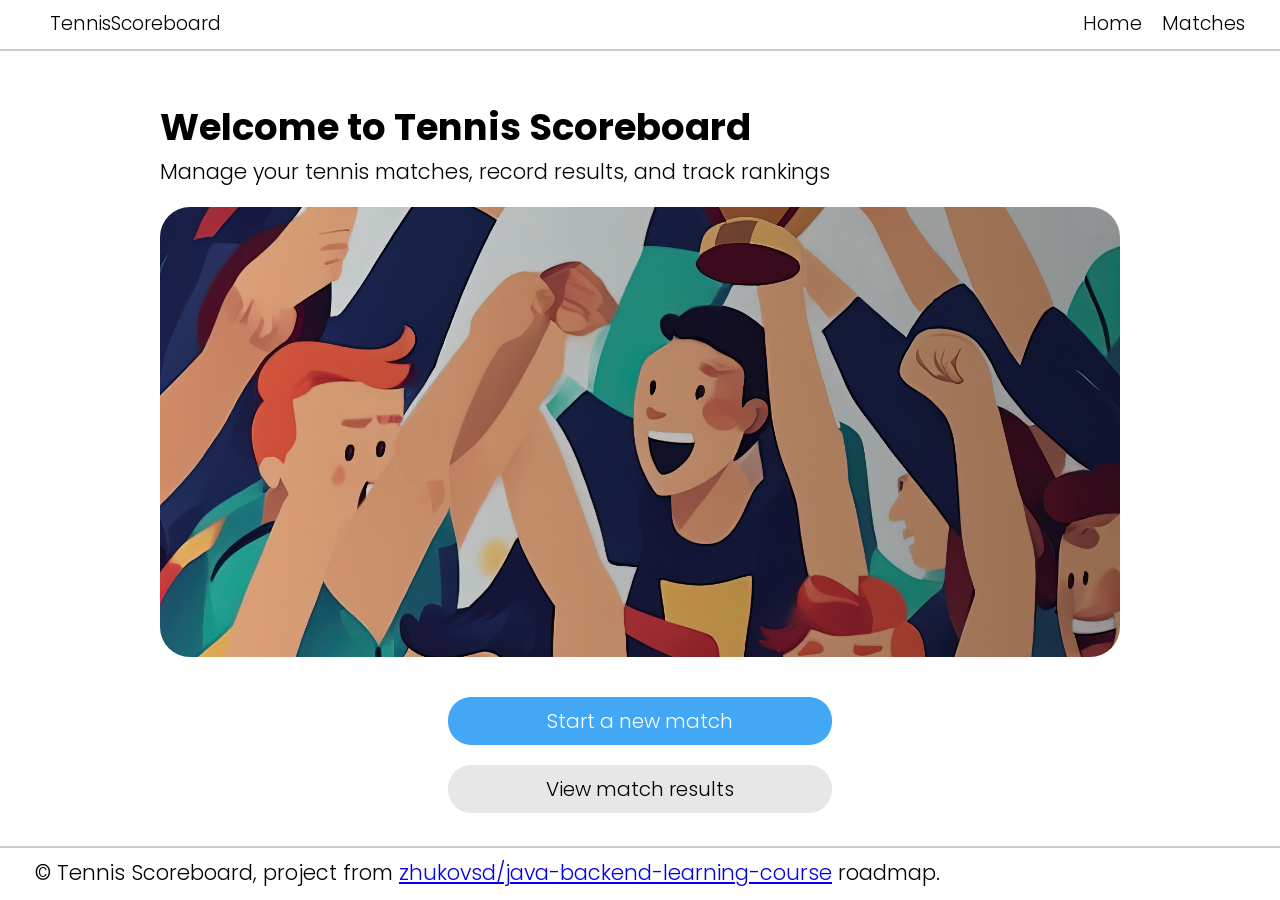
==== src/static/index.html @ e4fd3d89 "init database" ====
<!DOCTYPE html>
<html lang="en">
<head>
    <meta charset="UTF-8">
    <meta name="viewport" content="width=device-width, initial-scale=1.0">
    <title>Tennis Scoreboard | Home</title>
    <link rel="preconnect" href="https://fonts.googleapis.com">
    <link rel="preconnect" href="https://fonts.gstatic.com" crossorigin>
    <link href="https://fonts.googleapis.com/css2?family=Poppins:wght@300;400;500;700&display=swap" rel="stylesheet">
    <link rel="stylesheet" href="css/style.css">

    <script src="js/app.js"></script>
</head>
<body>
<header class="header">
    <section class="nav-header">
        <div class="brand">
            <div class="nav-toggle">
                <img src="images/menu.png" alt="Logo" class="logo">
            </div>
            <span class="logo-text">TennisScoreboard</span>
        </div>
        <div>
            <nav class="nav-links">
                <a class="nav-link" href="#">Home</a>
                <a class="nav-link" href="#">Matches</a>
            </nav>
        </div>
    </section>
</header>
<main>
    <div class="container">
        <h1>Welcome to Tennis Scoreboard</h1>
        <p>Manage your tennis matches, record results, and track rankings</p>
        <div class="welcome-image"></div>
        <div class="form-container center">
            <a class="homepage-action-button" href="#">
                <button class="btn start-match">
                    Start a new match
                </button>
            </a>
            <a class="homepage-action-button" href="#">
                <button class="btn view-results">
                    View match results
                </button>
            </a>
        </div>
    </div>
</main>
<footer>
    <div class="footer">
        <p>&copy; Tennis Scoreboard, project from <a href="https://zhukovsd.github.io/java-backend-learning-course/">zhukovsd/java-backend-learning-course</a> roadmap.</p>
    </div>
</footer>
</body>
</html>
---- src/static/css/style.css ----
/* Убираем внешние отступы */
body,
h1,
h2,
h3,
h4,
p,
ul[class],
ol[class],
li,
figure,
figcaption,
blockquote,
dl,
dd {
    margin: 0;
}

/* Base Styles */
body {
    min-height: 100vh;
    margin: 0;
    padding: 0;
    scroll-behavior: smooth;
    text-rendering: optimizeSpeed;
    line-height: 1.5;
    font-family: "Poppins", sans-serif;
    font-weight: 300;
    font-style: normal;
}

input,
button,
textarea,
select {
    font: inherit;
}

span {
    font-size: 19px;
}

main {
    min-height: calc(100vh - 104px);
}

.container {
    margin: auto;
    padding-top: 50px;
    width: 75%;
}

body h1 {
    font-size: 37px;
    font-weight: bold;
}

p {
    font-size: 21px;
}

header {
    height: 50px;
}

.nav-header {
    display: flex;
    justify-content: space-between;
    padding: 10px 35px;
    border-bottom: 2px solid #ccc;
    align-items: center;
    position: relative;
    background: #fff;
}

footer {
    display: flex;
    justify-content: space-between;
    height: 50px;
    padding: 0 35px;
    border-top: 2px solid #ccc;
    align-items: center;
}

.brand {
    display: flex;
    align-items: center;
}

.logo {
    max-width: 20px;
    max-height: 20px;
}

.logo-text {
    margin-left: 15px;
}

.nav-links {
    display: flex;
    align-items: center;
}

.nav-link + .nav-link {
    margin-left: 20px;
}

.nav-link {
    font-size: 19px;
    color: #000;
    text-decoration: none;
}

.center {
    margin: 0 auto;
}

.homepage-action-button {
    display: block;
    margin-top: 20px;
    width: 100%;
}

/* Welcome Section */
.welcome-image {
    border-radius: 30px;
    margin-top: 20px;
    background-image: url('../images/welcome_image.png');
    background-position: center;
    min-height: 50vh;
    background-size: cover;
}

.view-results, .start-match {
    border-radius: 23px;
    cursor: pointer;
    font-size: 20px;
    padding: 9px 0;
}

.view-results {
    background-color: #e7e7e7;
}

.start-match {
    background-color: #42a7f5;
    color: #fff;
}

.btn {
    border: none;
    width: 100%;
}

/* Additional Styles for Dropdown Navigation */
.nav-toggle {
    display: none;
}

/* New Match */

.new-match-image {
    border-radius: 30px;
    margin: 20px 0;
    background-image: url('../images/racket.png');
    height: 503px;
    background-size: cover;
    background-position: center;
}

.form-container {
    padding-top: 20px;
    width: 40%;
}

.label-player {
    display: block;
}

.input-player {
    width: 100%;
    padding: 12px 10px;
    border: 1px solid #ccc;
    border-radius: 18px;
}

.input-player::-webkit-input-placeholder {
    color: #42a7f5;
}

.label-player {
    margin: 20px 0 3px;
}

.form-button {
    width: 100%;
    display: block;
    margin-top: 30px;
    padding: 10px 0;
    border-radius: 18px;
    border: none;
    background-color: #42a7f5;
    color: #fff;
    font-size: 24px;
    cursor: pointer;
}

.btn-filter {
    width: 280px;
    line-height: 45px;
    margin-left: 20px;
    border-radius: 18px;
    border: none;
    background-color: #42a7f5;
    color: #fff;
    cursor: pointer;
}

/* Current match */

.current-match-image {
    border-radius: 30px;
    margin-top: 20px;
    background-image: url('../images/scorekeeper.png');
    background-position: center;
    min-height: 30vh;
    background-size: cover;
}

.score-container {
    position: relative;
}

.score-img {
    border-radius: 15px;
}

.score-text {
    font-size: 51px;
    color: #fff;
}

.score {
    border: 1px solid #ccc;
    border-radius: 12px;
    margin-top: 35px;
}

.table {
    width: 100%;
    border-collapse: collapse;
    text-align: left;
}

.table tr {
    padding-left: 10px;
}

.table th {
    padding: 5px;
    border-bottom: 1px solid #dddddd;
}

.table tr:first-child {
    padding: 5px;
    border-bottom: 1px solid #dddddd;
}

.result th {
    font-weight: 400;
    padding-left: 10px;
}

.player1, .player2 {
    font-size: 40px;
}

.player1 td, .player2 td {
    width: 5%;
    padding: 60px 5px;
    font-family: "Roboto Mono", monospace;
    font-optical-sizing: auto;
    font-weight: 300;
    font-style: normal;
}

.table-text + .table-text {
    text-align: center;
}

.score-btn {
    font-size: 20px;
    background-color: #42a7f5;
    color: #fff;
    border: none;
    border-radius: 15px;
    padding: 12px 30px;
    margin-right: 30px;
    cursor: pointer;
}

/* Responsive Styles */
@media (max-width: 992px) {
    .container {
        width: 90%;
    }

    .form-container {
        width: 50%;
    }

    .nav-link {
        font-size: 17px;
    }

    body h1 {
        font-size: 32px;
    }

    p {
        font-size: 18px;
    }

    .nav-header {
        padding: 10px 20px;
    }

    footer {
        padding: 0 20px;
    }
}

@media (max-width: 768px) {
    .container {
        width: 100%;
        margin: 0;
        padding-top: 20px;
        padding-left: 20px;
        padding-right: 20px;
        box-sizing: border-box;
    }

    .form-container {
        width: 80%;
    }

    .nav-header {
        flex-direction: column;
        align-items: flex-start;
    }

    .nav-links {
        flex-direction: column;
        align-items: flex-start;
        display: none;
    }

    .nav-links.active {
        display: flex;
    }

    .nav-link + .nav-link {
        margin-left: 0;
    }

    .nav-toggle {
        display: block;
        cursor: pointer;
        font-size: 24px;
        margin-left: auto;
    }
}

@media (max-width: 576px) {
    .form-container {
        width: 100%;
    }

    .nav-link {
        font-size: 16px;
    }

    body h1 {
        font-size: 28px;
    }

    p {
        font-size: 16px;
    }

    .nav-header {
        position: absolute;
        background-color: white;
        width: 100%;
        padding: 10px 15px;
        box-sizing: border-box;
    }

    footer {
        padding: 0 15px;
        flex-direction: column;
        text-align: center;
    }
}

@media (max-width: 768px) {
    .nav-toggle {
        display: block;
        cursor: pointer;
        font-size: 24px;
    }

    .nav-links {
        display: none;
        flex-direction: column;
    }

    .nav-links.active {
        display: flex;
    }
}

/* Finished matches */

.form-matches {
    width: 100%;
}

.input-container {
    width: 100%;
    display: flex;
    margin-top: 20px;
}

.input-filter {
    width: 100%;
    border-radius: 15px;
    background-color: #dddddd;
    border: none;
    padding-left: 30px;
    padding-bottom: 12px;
    padding-top: 12px;
    color: #000;
}

.table-matches {
    margin-top: 40px;
    width: 100%;
    margin-bottom: 20px;
    border-collapse: collapse;
    border: 1px solid #ccc;
}

.table-matches th {
    font-weight: bold;
    padding: 5px;
    background: #dddddd;
    border: 1px solid #dddddd;
}

.table-matches td {
    width: 33%;
    border-bottom: 1px solid #dddddd;
    padding: 51px 0;
    text-align: center;
}

.table-matches tr td:first-child, .table-matches tr th:first-child {
    border-left: none;
}

.table-matches tr td:last-child, .table-matches tr th:last-child {
    border-right: none;
}

.winner-name-td {
    background-color: #dddddd;
    display: block;
    width: 38%;
    margin: 0 auto;
    border-radius: 18px;
}

.prev, .next {
    text-decoration: none;
    font-size: 40px;
    color: #000;
}

.next {
    margin-left: 20px;
}

.pagination {
    text-align: center;
    display: flex;
    justify-content: center;
    align-items: center;
}

.num-page {
    margin-left: 20px;
    text-decoration: none;
    color: black;
}

.num-page.current {
    font-weight: bold;
}
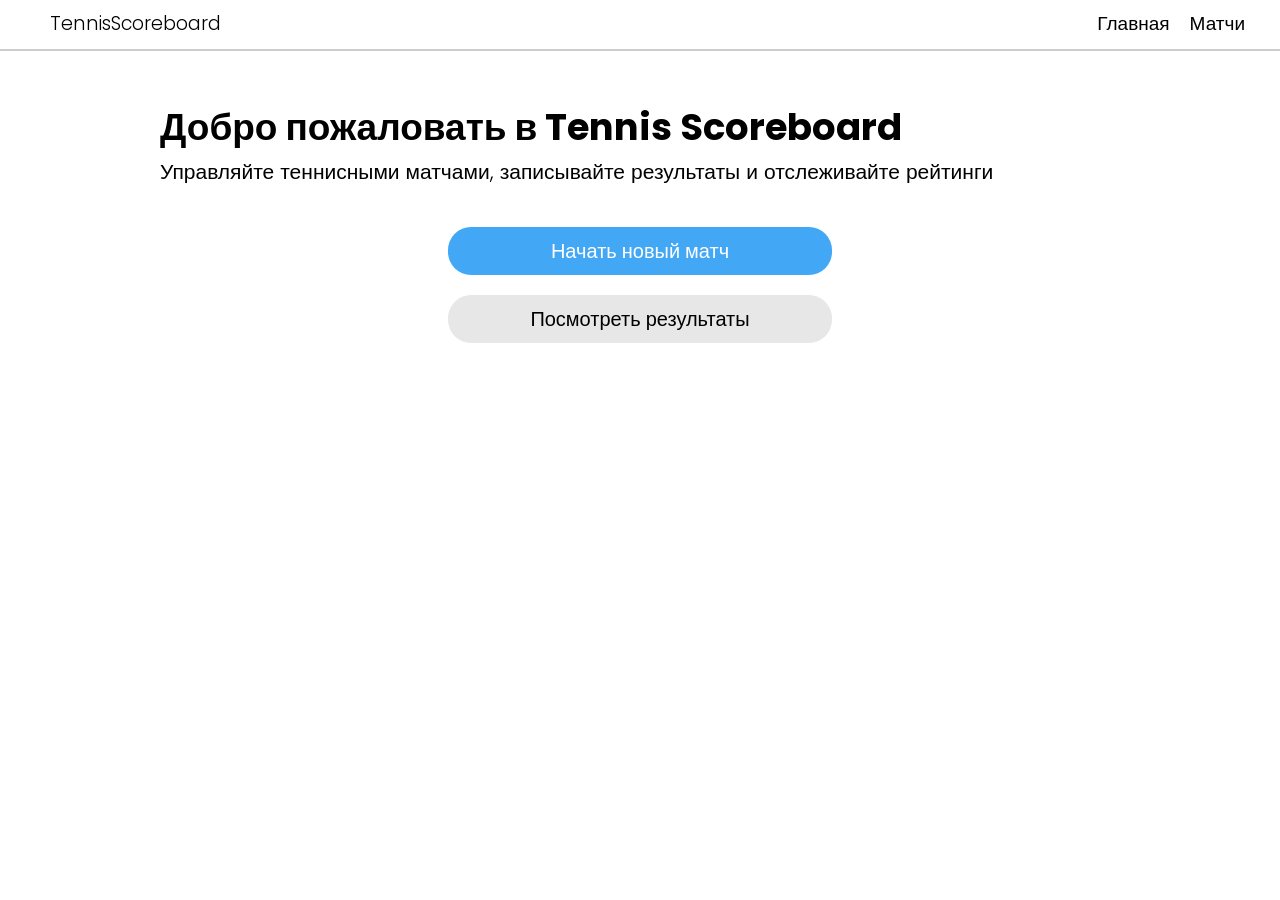
==== commit 16bbffd4: "frontend building" ====
--- a/src/static/index.html
+++ b/src/static/index.html
@@ -1,14 +1,13 @@
 <!DOCTYPE html>
-<html lang="en">
+<html lang="ru">
 <head>
     <meta charset="UTF-8">
     <meta name="viewport" content="width=device-width, initial-scale=1.0">
-    <title>Tennis Scoreboard | Home</title>
+    <title>Tennis Scoreboard | Главная</title>
     <link rel="preconnect" href="https://fonts.googleapis.com">
     <link rel="preconnect" href="https://fonts.gstatic.com" crossorigin>
     <link href="https://fonts.googleapis.com/css2?family=Poppins:wght@300;400;500;700&display=swap" rel="stylesheet">
     <link rel="stylesheet" href="css/style.css">
-
     <script src="js/app.js"></script>
 </head>
 <body>
@@ -16,41 +15,41 @@
     <section class="nav-header">
         <div class="brand">
             <div class="nav-toggle">
-                <img src="images/menu.png" alt="Logo" class="logo">
+                <img src="images/menu.png" alt="Логотип" class="logo">
             </div>
             <span class="logo-text">TennisScoreboard</span>
         </div>
         <div>
             <nav class="nav-links">
-                <a class="nav-link" href="#">Home</a>
-                <a class="nav-link" href="#">Matches</a>
+                <a class="nav-link" href="/">Главная</a>
+                <a class="nav-link" href="/matches">Матчи</a>
             </nav>
         </div>
     </section>
 </header>
 <main>
     <div class="container">
-        <h1>Welcome to Tennis Scoreboard</h1>
-        <p>Manage your tennis matches, record results, and track rankings</p>
-        <div class="welcome-image"></div>
+        <h1>Добро пожаловать в Tennis Scoreboard</h1>
+        <p>Управляйте теннисными матчами, записывайте результаты и отслеживайте рейтинги</p>
+        <!-- <div class="welcome-image"></div> -->
         <div class="form-container center">
-            <a class="homepage-action-button" href="#">
+            <a class="homepage-action-button" href="/matches/new">
                 <button class="btn start-match">
-                    Start a new match
+                    Начать новый матч
                 </button>
             </a>
             <a class="homepage-action-button" href="#">
                 <button class="btn view-results">
-                    View match results
+                    Посмотреть результаты
                 </button>
             </a>
         </div>
     </div>
 </main>
-<footer>
+<!-- <footer>
     <div class="footer">
-        <p>&copy; Tennis Scoreboard, project from <a href="https://zhukovsd.github.io/java-backend-learning-course/">zhukovsd/java-backend-learning-course</a> roadmap.</p>
+        <p>&copy; Tennis Scoreboard, проект из <a href="https://zhukovsd.github.io/java-backend-learning-course/">zhukovsd/java-backend-learning-course</a> roadmap.</p>
     </div>
-</footer>
+</footer> -->
 </body>
-</html>
+</html>
--- a/src/static/css/style.css
+++ b/src/static/css/style.css
@@ -122,14 +122,14 @@
 }
 
 /* Welcome Section */
-.welcome-image {
+/* .welcome-image {
     border-radius: 30px;
     margin-top: 20px;
     background-image: url('../images/welcome_image.png');
     background-position: center;
     min-height: 50vh;
     background-size: cover;
-}
+} */
 
 .view-results, .start-match {
     border-radius: 23px;
